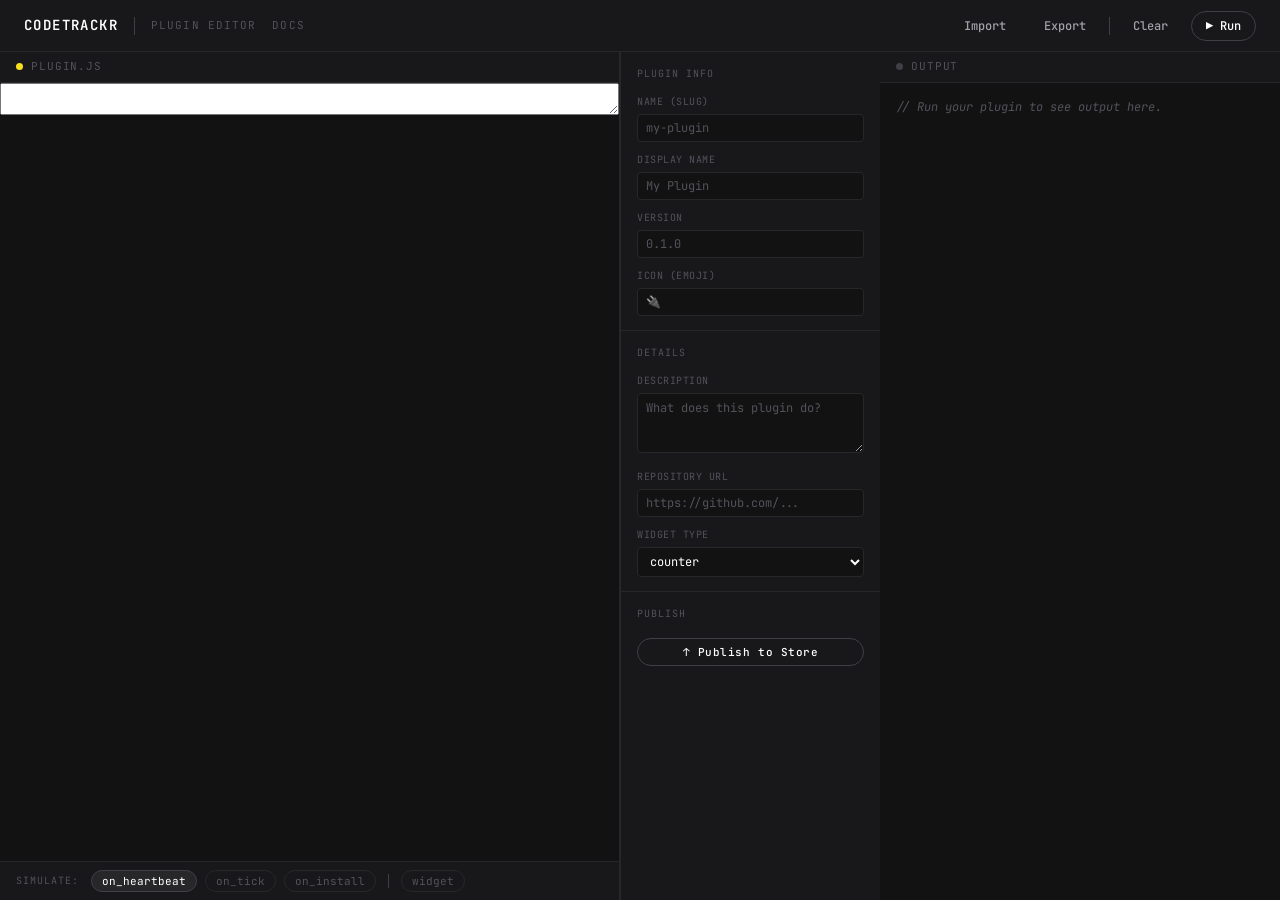
==== static/cteditor.html @ 28f80b46 "Y el desarrollador dijo: “Que exista el repositorio”. Y el repositorio existió." ====
<!DOCTYPE html>
<html lang="en">
<head>
  <meta charset="UTF-8"/>
  <meta name="viewport" content="width=device-width, initial-scale=1.0"/>
  <title>Plugin Editor — CodeTrackr</title>
  <link rel="icon" type="image/png" href="/static/images/logo.png"/>
  <link rel="stylesheet" href="/static/css/main.css"/>
  <link rel="stylesheet" href="https://cdnjs.cloudflare.com/ajax/libs/codemirror/5.65.17/codemirror.min.css"/>
  <link rel="stylesheet" href="https://cdnjs.cloudflare.com/ajax/libs/codemirror/5.65.17/theme/dracula.min.css"/>
  <style>
    html, body {
      height: 100%;
    }

    body {
      display: flex;
      flex-direction: column;
      overflow: hidden;
      height: 100vh;
    }

    /* ── Topbar ── */
    .editor-topbar {
      display: flex;
      align-items: center;
      gap: 16px;
      padding: 0 24px;
      height: 52px;
      background: var(--bg-card);
      border-bottom: 1px solid var(--border);
      flex-shrink: 0;
    }

    .editor-topbar-logo {
      font-family: var(--font-mono);
      font-weight: 600;
      font-size: 14px;
      letter-spacing: 0.1em;
      text-transform: uppercase;
      color: var(--text-main);
    }

    .editor-topbar-sep {
      width: 1px;
      height: 18px;
      background: var(--border-focus);
    }

    .editor-topbar-title {
      font-family: var(--font-mono);
      font-size: 11px;
      text-transform: uppercase;
      letter-spacing: 0.1em;
      color: var(--text-dark);
    }

    .editor-topbar-actions {
      margin-left: auto;
      display: flex;
      gap: 8px;
      align-items: center;
    }

    .btn-run {
      border-color: var(--border-focus) !important;
      color: var(--text-main) !important;
    }

    .btn-run:hover:not(:disabled) {
      background: var(--bg-hover) !important;
    }

    .btn-run:disabled {
      opacity: 0.4;
      cursor: not-allowed;
    }

    /* ── Layout ── */
    .editor-layout {
      display: flex;
      flex: 1;
      overflow: hidden;
      min-height: 0;
    }

    /* ── Editor pane ── */
    .editor-pane {
      flex: 1;
      display: flex;
      flex-direction: column;
      border-right: 1px solid var(--border);
      min-width: 0;
    }

    .pane-header {
      display: flex;
      align-items: center;
      gap: 8px;
      padding: 6px 16px;
      background: var(--bg-card);
      border-bottom: 1px solid var(--border);
      font-family: var(--font-mono);
      font-size: 11px;
      color: var(--text-dark);
      text-transform: uppercase;
      letter-spacing: 0.08em;
      flex-shrink: 0;
    }

    .pane-dot {
      width: 7px;
      height: 7px;
      border-radius: 50%;
      flex-shrink: 0;
    }

    .dot-js  { background: #f7df1e; }
    .dot-out { background: #3f3f46; }

    .CodeMirror {
      flex: 1;
      height: 100% !important;
      font-size: 13px;
      line-height: 1.65;
      font-family: var(--font-mono);
      background: var(--bg) !important;
    }

    .CodeMirror-scroll { height: 100%; }

    .editor-wrapper {
      flex: 1;
      display: flex;
      flex-direction: column;
      overflow: hidden;
    }

    /* ── Trigger bar ── */
    .trigger-bar {
      display: flex;
      gap: 8px;
      align-items: center;
      padding: 8px 16px;
      border-top: 1px solid var(--border);
      background: var(--bg-card);
      flex-shrink: 0;
      flex-wrap: wrap;
    }

    .trigger-label {
      font-family: var(--font-mono);
      font-size: 10px;
      text-transform: uppercase;
      letter-spacing: 0.1em;
      color: var(--text-dark);
      margin-right: 4px;
    }

    .trigger-btn {
      padding: 3px 10px;
      border-radius: var(--radius-pill);
      font-family: var(--font-mono);
      font-size: 11px;
      cursor: pointer;
      border: 1px solid var(--border);
      background: transparent;
      color: var(--text-dark);
      transition: all var(--transition);
    }

    .trigger-btn.active {
      border-color: var(--border-focus);
      color: var(--text-main);
      background: var(--bg-hover);
    }

    .trigger-btn:hover:not(.active) {
      border-color: var(--border-focus);
      color: var(--text-muted);
    }

    .trigger-sep {
      width: 1px;
      height: 14px;
      background: var(--border-focus);
      margin: 0 4px;
      flex-shrink: 0;
    }

    /* ── Output pane ── */
    .output-pane {
      width: 400px;
      flex-shrink: 0;
      display: flex;
      flex-direction: column;
      background: var(--bg);
    }

    .output-body {
      flex: 1;
      overflow-y: auto;
      padding: 14px 16px;
      font-family: var(--font-mono);
      font-size: 12px;
      line-height: 1.7;
    }

    .output-body::-webkit-scrollbar { width: 4px; }
    .output-body::-webkit-scrollbar-track { background: transparent; }
    .output-body::-webkit-scrollbar-thumb { background: var(--border-focus); border-radius: 2px; }

    .out-idle    { color: var(--text-dark); font-style: italic; }
    .out-running { color: var(--text-muted); }
    .out-line    { color: var(--text-muted); white-space: pre-wrap; word-break: break-all; }
    .out-error   { color: #e53; white-space: pre-wrap; word-break: break-all; }
    .out-success { color: var(--text-main); }
    .out-warn    { color: #a1a1aa; white-space: pre-wrap; word-break: break-all; }
    .out-meta    { color: var(--text-dark); font-size: 10px; margin-top: 8px; }
    .out-separator { border: none; border-top: 1px solid var(--border); margin: 10px 0; }

    /* ── Status badge ── */
    .status-badge {
      display: inline-flex;
      align-items: center;
      gap: 5px;
      font-family: var(--font-mono);
      font-size: 10px;
      padding: 2px 8px;
      border-radius: var(--radius-pill);
      border: 1px solid var(--border);
    }

    .status-ok  { border-color: var(--border-focus); color: var(--text-main); }
    .status-err { border-color: #e53; color: #e53; }
    .status-run { border-color: var(--border-focus); color: var(--text-muted); }

    /* ── User pill in topbar ── */
    .topbar-user {
      display: flex;
      align-items: center;
      gap: 8px;
      font-family: var(--font-mono);
      font-size: 11px;
      color: var(--text-dark);
    }
    .topbar-user img {
      width: 22px;
      height: 22px;
      border-radius: 50%;
      border: 1px solid var(--border);
      object-fit: cover;
    }

    /* ── Metadata panel ── */
    .meta-pane {
      width: 260px;
      flex-shrink: 0;
      display: flex;
      flex-direction: column;
      border-left: 1px solid var(--border);
      background: var(--bg-card);
      overflow-y: auto;
    }
    .meta-pane::-webkit-scrollbar { width: 4px; }
    .meta-pane::-webkit-scrollbar-track { background: transparent; }
    .meta-pane::-webkit-scrollbar-thumb { background: var(--border-focus); border-radius: 2px; }

    .meta-section {
      padding: 14px 16px;
      border-bottom: 1px solid var(--border);
    }
    .meta-section:last-child { border-bottom: none; }

    .meta-section-title {
      font-family: var(--font-mono);
      font-size: 10px;
      text-transform: uppercase;
      letter-spacing: 0.1em;
      color: var(--text-dark);
      margin-bottom: 12px;
    }

    .meta-field {
      margin-bottom: 10px;
    }
    .meta-field:last-child { margin-bottom: 0; }

    .meta-label {
      font-family: var(--font-mono);
      font-size: 10px;
      color: var(--text-dark);
      margin-bottom: 4px;
      display: block;
      text-transform: uppercase;
      letter-spacing: 0.05em;
    }

    .meta-input {
      width: 100%;
      background: var(--bg);
      border: 1px solid var(--border);
      border-radius: var(--radius-sm);
      color: var(--text-main);
      font-family: var(--font-mono);
      font-size: 12px;
      padding: 5px 8px;
      box-sizing: border-box;
      transition: border-color var(--transition);
      outline: none;
    }
    .meta-input:focus {
      border-color: var(--border-focus);
    }
    .meta-input::placeholder {
      color: var(--text-dark);
    }
    textarea.meta-input {
      resize: vertical;
      min-height: 60px;
      line-height: 1.5;
    }

    .btn-publish {
      width: 100%;
      justify-content: center;
      font-family: var(--font-mono);
      font-size: 11px;
      letter-spacing: 0.05em;
      border-color: var(--border-focus) !important;
      color: var(--text-main) !important;
      margin-top: 4px;
    }
    .btn-publish:hover:not(:disabled) {
      background: var(--bg-hover) !important;
    }
    .btn-publish:disabled {
      opacity: 0.4;
      cursor: not-allowed;
    }

    .publish-status {
      font-family: var(--font-mono);
      font-size: 10px;
      margin-top: 8px;
      min-height: 14px;
      text-align: center;
    }
    .publish-ok  { color: var(--text-main); }
    .publish-err { color: #e53; }
  </style>
</head>
<body>

<!-- TOPBAR -->
<div class="editor-topbar">
  <a href="/" class="editor-topbar-logo">CodeTrackr</a>
  <div class="editor-topbar-sep"></div>
  <span class="editor-topbar-title">Plugin Editor</span>
  <a href="/docs" class="editor-topbar-title" style="text-decoration:none;" title="Documentation">Docs</a>
  <div class="editor-topbar-actions">
    <div class="topbar-user" id="topbarUser" style="display:none">
      <img id="topbarAvatar" src="" alt="">
      <span id="topbarUsername"></span>
      <div class="editor-topbar-sep"></div>
    </div>
    <button class="btn" onclick="importPlugin()" title="Import plugin (.js or .ctplugin)">Import</button>
    <button class="btn" onclick="exportPlugin()" title="Export as .ctplugin">Export</button>
    <div class="editor-topbar-sep"></div>
    <button class="btn" onclick="clearEditor()">Clear</button>
    <button class="btn btn-run" id="runBtn" onclick="runCode()">▶ Run</button>
  </div>
  <input type="file" id="importInput" accept=".js,.ctplugin" style="display:none" onchange="handleImport(event)">
</div>

<div class="editor-layout">

  <!-- Editor -->
  <div class="editor-pane">
    <div class="pane-header">
      <span class="pane-dot dot-js"></span>
      plugin.js
    </div>
    <div class="editor-wrapper">
      <textarea id="editor" autocomplete="off"></textarea>
    </div>
    <div class="trigger-bar">
      <span class="trigger-label">Simulate:</span>
      <button class="trigger-btn active" data-trigger="on_heartbeat" onclick="selectTrigger(this)">on_heartbeat</button>
      <button class="trigger-btn" data-trigger="on_tick" onclick="selectTrigger(this)">on_tick</button>
      <button class="trigger-btn" data-trigger="on_install" onclick="selectTrigger(this)">on_install</button>
      <div class="trigger-sep"></div>
      <button class="trigger-btn" data-trigger="widget" onclick="selectTrigger(this)">widget</button>
    </div>
  </div>

  <!-- Metadata panel -->
  <div class="meta-pane">
    <div class="meta-section">
      <div class="meta-section-title">Plugin Info</div>
      <div class="meta-field">
        <label class="meta-label" for="metaName">Name (slug)</label>
        <input class="meta-input" id="metaName" type="text" placeholder="my-plugin" autocomplete="off" spellcheck="false">
      </div>
      <div class="meta-field">
        <label class="meta-label" for="metaDisplayName">Display Name</label>
        <input class="meta-input" id="metaDisplayName" type="text" placeholder="My Plugin" autocomplete="off">
      </div>
      <div class="meta-field">
        <label class="meta-label" for="metaVersion">Version</label>
        <input class="meta-input" id="metaVersion" type="text" placeholder="0.1.0" autocomplete="off" spellcheck="false">
      </div>
      <div class="meta-field">
        <label class="meta-label" for="metaIcon">Icon (emoji)</label>
        <input class="meta-input" id="metaIcon" type="text" placeholder="🔌" autocomplete="off" maxlength="4">
      </div>
    </div>
    <div class="meta-section">
      <div class="meta-section-title">Details</div>
      <div class="meta-field">
        <label class="meta-label" for="metaDescription">Description</label>
        <textarea class="meta-input" id="metaDescription" placeholder="What does this plugin do?"></textarea>
      </div>
      <div class="meta-field">
        <label class="meta-label" for="metaRepository">Repository URL</label>
        <input class="meta-input" id="metaRepository" type="url" placeholder="https://github.com/..." autocomplete="off">
      </div>
      <div class="meta-field">
        <label class="meta-label" for="metaWidgetType">Widget Type</label>
        <select class="meta-input" id="metaWidgetType">
          <option value="counter">counter</option>
          <option value="chart">chart</option>
          <option value="list">list</option>
          <option value="custom">custom</option>
        </select>
      </div>
    </div>
    <div class="meta-section">
      <div class="meta-section-title">Publish</div>
      <button class="btn btn-publish" id="publishBtn" onclick="publishPlugin()">↑ Publish to Store</button>
      <div class="publish-status" id="publishStatus"></div>
    </div>
  </div>

  <!-- Output -->
  <div class="output-pane">
    <div class="pane-header">
      <span class="pane-dot dot-out"></span>
      Output
      <span id="statusBadge" style="margin-left:auto"></span>
    </div>
    <div class="output-body" id="output">
      <div class="out-idle">// Run your plugin to see output here.</div>
    </div>
    <div id="widget-output" style="display:none; flex:1; padding:16px; overflow:auto; border-top:1px solid var(--border);"></div>
  </div>

</div>

<script src="https://cdnjs.cloudflare.com/ajax/libs/codemirror/5.65.17/codemirror.min.js"></script>
<script src="https://cdnjs.cloudflare.com/ajax/libs/codemirror/5.65.17/mode/javascript/javascript.min.js"></script>
<script src="https://cdnjs.cloudflare.com/ajax/libs/codemirror/5.65.17/addon/edit/closebrackets.min.js"></script>
<script src="https://cdnjs.cloudflare.com/ajax/libs/codemirror/5.65.17/addon/edit/matchbrackets.min.js"></script>
<script src="https://cdnjs.cloudflare.com/ajax/libs/codemirror/5.65.17/addon/comment/comment.min.js"></script>

<script>
const TEMPLATE = `// CodeTrackr Plugin — Sandbox Preview
// Available globals: ctx, heartbeat (for on_heartbeat), log(), warn(), error()
//
// ctx = {
//   user_id: "uuid",
//   db: { query: async (sql, params) => [...rows] },
//   redis: { get: async (key) => value, set: async (key, value) => void },
//   config: { base_url: "https://..." }
// }

// ── Lifecycle hooks ───────────────────────────────────────────────────────────

async function on_heartbeat(ctx, heartbeat) {
  log("Heartbeat received!");
  log("Project:", heartbeat.project);
  log("Language:", heartbeat.language);
  log("Duration:", heartbeat.duration, "seconds");
}

async function on_tick(ctx) {
  log("Tick! Running background task...");
}

async function on_install(ctx) {
  log("Plugin installed for user:", ctx.user_id);
}

// ── Custom HTTP endpoints (RPC) ───────────────────────────────────────────────
// Declare handlers here to expose them as:
//   POST /api/v1/plugins/<your-plugin-name>/rpc/<handler-name>
// Each handler receives (ctx, req) and must return a JSON-serializable value.

const endpoints = {

  // Example: delete the authenticated user's account
  "delete-account": async (ctx, req) => {
    // Confirm the user passed a valid confirmation token
    if (req.confirm !== "DELETE_MY_ACCOUNT") {
      return { ok: false, error: "Missing confirmation" };
    }
    await ctx.db.query(
      "DELETE FROM users WHERE id = $1",
      [ctx.user_id]
    );
    return { ok: true, message: "Account deleted" };
  },

  // Example: reset weekly stats
  "reset-stats": async (ctx, req) => {
    await ctx.db.query(
      "DELETE FROM heartbeats WHERE user_id = $1 AND created_at > NOW() - INTERVAL '7 days'",
      [ctx.user_id]
    );
    await ctx.redis.del("stats:" + ctx.user_id);
    return { ok: true };
  },

};
`;

const cm = CodeMirror.fromTextArea(document.getElementById('editor'), {
  mode: 'javascript',
  theme: 'dracula',
  lineNumbers: true,
  autoCloseBrackets: true,
  matchBrackets: true,
  indentUnit: 2,
  tabSize: 2,
  indentWithTabs: false,
  extraKeys: {
    'Ctrl-Enter': runCode,
    'Cmd-Enter': runCode,
    'Ctrl-/': (cm) => cm.execCommand('toggleComment'),
    'Cmd-/': (cm) => cm.execCommand('toggleComment'),
  }
});
// Resize CodeMirror to fill wrapper
function resizeCM() {
  const wrapper = document.querySelector('.editor-wrapper');
  cm.setSize('100%', wrapper.clientHeight + 'px');
}
window.addEventListener('resize', resizeCM);
setTimeout(resizeCM, 50);

let currentTrigger = 'on_heartbeat';

function selectTrigger(el) {
  document.querySelectorAll('.trigger-btn').forEach(b => b.classList.remove('active'));
  el.classList.add('active');
  currentTrigger = el.dataset.trigger;
  const handlerInput = document.getElementById('rpc-handler-input');
  const bodyInput = document.getElementById('rpc-body-input');
  const isRpc = currentTrigger === 'rpc';
  const isWidget = currentTrigger === 'widget';
  if (handlerInput) handlerInput.style.display = isRpc ? 'inline-block' : 'none';
  if (bodyInput) bodyInput.style.display = isRpc ? 'inline-block' : 'none';
  // Alternar entre output de texto (plugins) y output de widget (DOM)
  document.getElementById('output').style.display = isWidget ? 'none' : '';
  document.getElementById('widget-output').style.display = isWidget ? 'block' : 'none';
}

function loadTemplate() {
  cm.setValue(TEMPLATE);
  document.getElementById('output').innerHTML = '<div class="out-idle">// Run your plugin to see output here.</div>';
  document.getElementById('statusBadge').innerHTML = '';
}

function clearEditor() {
  cm.setValue('');
  document.getElementById('output').innerHTML = '<div class="out-idle">// Run your plugin to see output here.</div>';
  document.getElementById('statusBadge').innerHTML = '';
}

function clearOutput() {
  document.getElementById('output').innerHTML = '<div class="out-idle">// Run your plugin to see output here.</div>';
  document.getElementById('statusBadge').innerHTML = '';
}

function appendOutput(html) {
  const out = document.getElementById('output');
  out.innerHTML += html;
  out.scrollTop = out.scrollHeight;
}

function setStatus(type, text) {
  const badge = document.getElementById('statusBadge');
  badge.innerHTML = `<span class="status-badge status-${type}">${text}</span>`;
}

function runWidgetScript(code) {
  const widgetOut = document.getElementById('widget-output');
  const t0 = performance.now();
  widgetOut.innerHTML = '';
  setStatus('run', '● running');

  const container = document.createElement('div');
  container.style.cssText = 'width:100%;';
  widgetOut.appendChild(container);

  const token = localStorage.getItem('ct_token') || '';

  try {
    const fn = new Function('container', 'token', code);
    fn(container, token);
    const elapsed = ((performance.now() - t0) / 1000).toFixed(2);
    const meta = document.createElement('div');
    meta.style.cssText = 'font-size:10px;color:var(--text-dark);font-family:var(--font-mono);margin-top:12px;padding-top:8px;border-top:1px solid var(--border);';
    meta.textContent = `exit 0 · ${elapsed}s`;
    widgetOut.appendChild(meta);
    setStatus('ok', '✓ ok');
  } catch (e) {
    const err = document.createElement('div');
    err.style.cssText = 'color:#e53;font-family:var(--font-mono);font-size:12px;white-space:pre-wrap;';
    err.textContent = `✗ ${e.message}`;
    widgetOut.appendChild(err);
    setStatus('err', '✗ error');
  }
}

async function runCode() {
  const code = cm.getValue();
  if (!code.trim()) return;

  if (currentTrigger === 'widget') {
    runWidgetScript(code);
    return;
  }

  const runBtn = document.getElementById('runBtn');
  runBtn.disabled = true;
  runBtn.textContent = '⏳ Running…';

  const rpcHandlerEl = document.getElementById('rpc-handler-input');
  const rpcBodyEl = document.getElementById('rpc-body-input');
  const rpcHandler = rpcHandlerEl?.value.trim() || 'endpoint';
  const label = currentTrigger === 'rpc' ? `rpc:<strong>${escHtml(rpcHandler)}</strong>` : `<strong>${currentTrigger}</strong>`;
  const out = document.getElementById('output');
  out.innerHTML = `<div class="out-running">▶ Running ${label}…</div><hr class="out-separator"/>`;
  setStatus('run', '● running');

  const t0 = performance.now();

  try {
    const rpcBody = rpcBodyEl ? (() => { try { return JSON.parse(rpcBodyEl.value || 'null'); } catch { return null; } })() : undefined;
    const token = localStorage.getItem('ct_token');
    const resp = await fetch('/api/v1/cteditor/run', {
      method: 'POST',
      headers: {
        'Content-Type': 'application/json',
        ...(token ? { 'Authorization': `Bearer ${token}` } : {}),
      },
      body: JSON.stringify({
        code,
        trigger: currentTrigger === 'rpc' ? `rpc:${rpcHandler}` : currentTrigger,
        rpc_body: currentTrigger === 'rpc' ? rpcBody : undefined,
      })
    });

    const data = await resp.json();
    const elapsed = ((performance.now() - t0) / 1000).toFixed(2);

    if (data.stdout) {
      data.stdout.split('\n').filter(l => l !== '').forEach(line => {
        if (line.startsWith('[UI] ')) {
          appendOutput(`<div class="out-ui">${escHtml(line.slice(5))}</div>`);
        } else {
          const cls = line.startsWith('[WARN]') ? 'out-warn'
                    : line.startsWith('[ERROR]') ? 'out-error'
                    : 'out-line';
          appendOutput(`<div class="${cls}">${escHtml(line)}</div>`);
        }
      });
    }

    if (data.stderr && data.stderr.trim()) {
      appendOutput(`<hr class="out-separator"/>`);
      data.stderr.split('\n').filter(l => l !== '').forEach(line => {
        appendOutput(`<div class="out-error">${escHtml(line)}</div>`);
      });
    }

    appendOutput(`<hr class="out-separator"/>`);

    if (data.success) {
      appendOutput(`<div class="out-success">✓ Completed successfully</div>`);
      appendOutput(`<div class="out-meta">exit 0 · ${elapsed}s</div>`);
      setStatus('ok', '✓ ok');
    } else {
      const errMsg = (data.stderr && data.stderr.trim()) ? '' : '✗ Plugin exited with error';
      if (errMsg) appendOutput(`<div class="out-error">${escHtml(errMsg)}</div>`);
      appendOutput(`<div class="out-meta">exit 1 · ${elapsed}s</div>`);
      setStatus('err', '✗ error');
    }

  } catch (e) {
    appendOutput(`<div class="out-error">✗ Request failed: ${escHtml(e.message)}</div>`);
    setStatus('err', '✗ error');
  }

  runBtn.disabled = false;
  runBtn.textContent = '▶ Run';
}

// ── Metadata helpers ────────────────────────────────────────────────────────

function getMeta() {
  return {
    name:         document.getElementById('metaName').value.trim(),
    display_name: document.getElementById('metaDisplayName').value.trim(),
    version:      document.getElementById('metaVersion').value.trim() || '0.1.0',
    icon:         document.getElementById('metaIcon').value.trim() || '🔌',
    description:  document.getElementById('metaDescription').value.trim() || null,
    repository:   document.getElementById('metaRepository').value.trim() || null,
    widget_type:  document.getElementById('metaWidgetType').value,
  };
}

function setMeta(meta) {
  if (!meta) return;
  document.getElementById('metaName').value        = meta.name         || '';
  document.getElementById('metaDisplayName').value = meta.display_name || '';
  document.getElementById('metaVersion').value     = meta.version      || '';
  document.getElementById('metaIcon').value        = meta.icon         || '';
  document.getElementById('metaDescription').value = meta.description  || '';
  document.getElementById('metaRepository').value  = meta.repository   || '';
  if (meta.widget_type) {
    document.getElementById('metaWidgetType').value = meta.widget_type;
  }
}

// ── Export — .ctplugin (JSON: { meta, code }) ────────────────────────────────

function exportPlugin() {
  const code = cm.getValue();
  if (!code.trim()) return;
  const meta = getMeta();
  const slug = meta.name || 'plugin';
  const payload = JSON.stringify({ meta, code }, null, 2);
  const blob = new Blob([payload], { type: 'application/json' });
  const url = URL.createObjectURL(blob);
  const a = document.createElement('a');
  a.href = url;
  a.download = slug + '.ctplugin';
  a.click();
  URL.revokeObjectURL(url);
}

// ── Import — acepta .js (solo código) o .ctplugin (JSON con meta + código) ──

function importPlugin() {
  document.getElementById('importInput').value = '';
  document.getElementById('importInput').click();
}

function handleImport(event) {
  const file = event.target.files[0];
  if (!file) return;
  const reader = new FileReader();
  reader.onload = (e) => {
    const text = e.target.result;
    if (file.name.endsWith('.ctplugin')) {
      try {
        const parsed = JSON.parse(text);
        cm.setValue(parsed.code || '');
        setMeta(parsed.meta || {});
      } catch {
        cm.setValue(text);
      }
    } else {
      cm.setValue(text);
    }
    document.getElementById('output').innerHTML = '<div class="out-idle">// Run your plugin to see output here.</div>';
    document.getElementById('statusBadge').innerHTML = '';
  };
  reader.readAsText(file);
}

// ── Publish ──────────────────────────────────────────────────────────────────

async function publishPlugin() {
  const token = localStorage.getItem('ct_token');
  if (!token) {
    setPublishStatus('err', '✗ Not logged in. Please sign in first.');
    return;
  }
  const meta = getMeta();
  if (!meta.name) {
    setPublishStatus('err', '✗ Name (slug) is required.');
    return;
  }
  if (!meta.display_name) {
    setPublishStatus('err', '✗ Display Name is required.');
    return;
  }
  const code = cm.getValue();
  if (!code.trim()) {
    setPublishStatus('err', '✗ Plugin code is empty.');
    return;
  }

  const btn = document.getElementById('publishBtn');
  btn.disabled = true;
  btn.textContent = '⏳ Publishing…';
  setPublishStatus('', '');

  try {
    const resp = await fetch('/api/v1/store/publish', {
      method: 'POST',
      headers: {
        'Content-Type': 'application/json',
        'Authorization': `Bearer ${token}`,
      },
      body: JSON.stringify({ ...meta, script: code }),
    });
    const data = await resp.json();
    if (resp.ok) {
      setPublishStatus('ok', '✓ Published successfully!');
    } else {
      setPublishStatus('err', '✗ ' + (data.error || 'Publish failed'));
    }
  } catch (e) {
    setPublishStatus('err', '✗ ' + e.message);
  }

  btn.disabled = false;
  btn.textContent = '↑ Publish to Store';
}

function setPublishStatus(type, msg) {
  const el = document.getElementById('publishStatus');
  el.className = 'publish-status' + (type ? ' publish-' + type : '');
  el.textContent = msg;
}

// ── Load current user ────────────────────────────────────────────────────────

async function loadUser() {
  const token = localStorage.getItem('ct_token');
  if (!token) return;
  try {
    const resp = await fetch('/api/v1/user/me', {
      headers: { 'Authorization': `Bearer ${token}` },
    });
    if (!resp.ok) return;
    const data = await resp.json();
    const user = data.user || data;
    if (user && user.username) {
      const pill = document.getElementById('topbarUser');
      const avatar = document.getElementById('topbarAvatar');
      const username = document.getElementById('topbarUsername');
      if (user.avatar_url) {
        avatar.src = user.avatar_url;
        avatar.style.display = '';
      } else {
        avatar.style.display = 'none';
      }
      username.textContent = user.username;
      pill.style.display = 'flex';
    }
  } catch { /* silently ignore */ }
}

loadUser();

function escHtml(str) {
  return str.replace(/&/g,'&amp;').replace(/</g,'&lt;').replace(/>/g,'&gt;');
}
</script>
</body>
</html>
---- static/css/main.css ----
@import url('https://fonts.googleapis.com/css2?family=Inter:wght@300;400;500;600&family=JetBrains+Mono:wght@400;500&display=swap');

:root {
  --bg: #121212;
  --bg-card: #18181b;
  --bg-input: #1a1a1a;
  --bg-hover: #27272a;

  --text-main: #ffffff;
  --text-muted: #a1a1aa;
  --text-dark: #52525b;

  --border: #27272a;
  --border-focus: #3f3f46;

  --font-sans: 'Inter', system-ui, sans-serif;
  --font-mono: 'JetBrains Mono', monospace;

  --radius-sm: 4px;
  --radius: 8px;
  --radius-pill: 99px;

  --transition: 150ms ease;
}

*,
*::before,
*::after {
  box-sizing: border-box;
  margin: 0;
  padding: 0;
}

body {
  font-family: var(--font-sans);
  background: var(--bg);
  color: var(--text-muted);
  line-height: 1.6;
  -webkit-font-smoothing: antialiased;
  font-size: 14px;
}

a {
  color: var(--text-muted);
  text-decoration: none;
  transition: color var(--transition);
}

a:hover {
  color: var(--text-main);
}

code {
  font-family: var(--font-mono);
  font-size: 12px;
}

ul {
  list-style: none;
}

.container {
  max-width: 1000px;
  margin: 0 auto;
  padding: 0 24px;
}

.hidden {
  display: none !important;
}

/* ── Typography ──────────────────────────────────────────────────────────── */
h1,
h2,
h3,
h4 {
  color: var(--text-main);
  font-weight: 500;
  font-family: var(--font-sans);
  letter-spacing: -0.02em;
}

p {
  color: var(--text-muted);
}

strong {
  color: var(--text-main);
  font-weight: 500;
}

/* ── Buttons & Pills ─────────────────────────────────────────────────────── */
.btn {
  display: inline-flex;
  align-items: center;
  justify-content: center;
  gap: 8px;
  padding: 6px 14px;
  border-radius: var(--radius-pill);
  font-family: var(--font-mono);
  font-size: 12px;
  font-weight: 500;
  cursor: pointer;
  border: 1px solid transparent;
  background: transparent;
  color: var(--text-muted);
  transition: all var(--transition);
}

.btn:hover {
  background: var(--bg-hover);
  color: var(--text-main);
  border-color: var(--border-focus);
}

.key-hint {
  display: inline-flex;
  align-items: center;
  justify-content: center;
  background: var(--bg-hover);
  border: 1px solid var(--border-focus);
  border-radius: 4px;
  padding: 2px 6px;
  font-size: 10px;
  color: var(--text-muted);
}

/* ── Nav ─────────────────────────────────────────────────────────────────── */
.nav {
  padding: 32px 0;
}

.nav-inner {
  display: flex;
  align-items: center;
  justify-content: space-between;
}

.nav-logo {
  font-family: var(--font-mono);
  font-weight: 600;
  color: var(--text-main);
  font-size: 14px;
  letter-spacing: 0.1em;
  text-transform: uppercase;
}

.nav-links {
  display: flex;
  gap: 24px;
  font-size: 13px;
}

/* ── Layout & Sections ───────────────────────────────────────────────────── */
.section {
  padding: 80px 0;
  border-bottom: 1px solid var(--border);
}

.section:last-child {
  border-bottom: none;
}

.section-header {
  margin-bottom: 40px;
}

.section-title {
  font-size: 24px;
  margin-bottom: 8px;
  text-transform: uppercase;
  letter-spacing: 0.05em;
  font-family: var(--font-mono);
}

.section-desc {
  font-size: 14px;
  color: var(--text-dark);
}

/* Hero / Login */
.hero {
  text-align: center;
  padding: 120px 0;
  border-bottom: 1px solid var(--border);
}

.hero-logo-big {
  font-size: 48px;
  font-weight: 600;
  margin-bottom: 8px;
  font-family: var(--font-mono);
  letter-spacing: 0.05em;
  color: var(--text-main);
  line-height: 1;
}

.hero-desc {
  margin: 0 auto 32px;
  color: var(--text-muted);
  font-size: 13px;
}

.hero-desc strong {
  color: var(--text-main);
}

.login-box {
  max-width: 320px;
  margin: 0 auto;
}

.login-actions {
  display: flex;
  justify-content: center;
  gap: 8px;
  margin-top: 16px;
  flex-wrap: wrap;
}

/* Grid Components */
.grid-3 {
  display: grid;
  grid-template-columns: repeat(3, 1fr);
  gap: 24px;
}

.grid-2 {
  display: grid;
  grid-template-columns: repeat(2, 1fr);
  gap: 24px;
}

.card {
  padding: 24px;
  border: 1px solid var(--border);
  border-radius: var(--radius);
  background: var(--bg);
}

.card h3 {
  font-size: 14px;
  margin-bottom: 8px;
  color: var(--text-main);
}

.card p {
  font-size: 13px;
  color: var(--text-muted);
}

.card code {
  display: block;
  background: var(--bg-card);
  padding: 8px 12px;
  border: 1px solid var(--border);
  border-radius: var(--radius-sm);
  margin-top: 16px;
  color: var(--text-muted);
}

/* Letter Section */
.letter-wrapper {
  padding: 3px;
  background: var(--bg-card);
  border: 1px solid var(--border);
  position: relative;
}

.letter-inner {
  padding: 60px;
  border: 1px solid var(--border);
  background: var(--bg);
  background-image:
    linear-gradient(var(--bg-card) 1px, transparent 1px),
    linear-gradient(90deg, var(--bg-card) 1px, transparent 1px);
  background-size: 20px 20px;
  position: relative;
}

.letter-tag {
  font-size: 10px;
  font-family: var(--font-mono);
  color: var(--text-dark);
  text-transform: uppercase;
  letter-spacing: 0.1em;
  margin-bottom: 12px;
  display: block;
}

.letter-title {
  font-size: 28px;
  color: #3b82f6;
  margin-bottom: 32px;
  font-family: var(--font-sans);
  font-weight: 400;
}

.letter-body {
  font-family: var(--font-mono);
  font-size: 14px;
  line-height: 1.8;
  color: var(--text-muted);
  max-width: 650px;
}

.letter-body p {
  margin-bottom: 24px;
}

.letter-seal {
  position: absolute;
  top: 60px;
  right: 60px;
  width: 100px;
  height: 100px;
  border: 2px dashed var(--border-focus);
  border-radius: 50%;
  display: flex;
  align-items: center;
  justify-content: center;
  color: var(--text-dark);
  font-family: var(--font-mono);
  font-size: 9px;
  text-align: center;
  text-transform: uppercase;
  letter-spacing: 0.05em;
  transform: rotate(-15deg);
  opacity: 0.5;
}

.letter-footer {
  margin-top: 48px;
  display: flex;
  align-items: center;
  gap: 12px;
}

.letter-avatar {
  width: 32px;
  height: 32px;
  border-radius: 50%;
  background: var(--bg-card);
  overflow: hidden;
  border: 1px solid var(--border);
}

.letter-avatar img {
  width: 100%;
  height: 100%;
  object-fit: cover;
}

.letter-author-name {
  color: var(--text-main);
  font-weight: 500;
  font-size: 14px;
}

.letter-author-sub {
  color: var(--text-dark);
  font-family: var(--font-mono);
  font-size: 11px;
}

/* Leaderboard Table completely minimal */
.table-wrapper {
  overflow-x: auto;
  border-top: 1px solid var(--border);
  border-bottom: 1px solid var(--border);
  padding: 8px 0;
}

table {
  width: 100%;
  border-collapse: collapse;
  font-size: 12px;
  font-family: var(--font-mono);
}

th {
  text-align: left;
  padding: 12px 16px;
  border-bottom: 1px solid var(--border);
  color: var(--text-main);
  font-weight: 400;
}

td {
  padding: 12px 16px;
  border-bottom: 1px solid transparent;
  color: var(--text-dark);
}

tr:hover td {
  color: var(--text-main);
}

.td-main {
  color: var(--text-muted);
  white-space: nowrap;
}

/* Inputs & Forms */
.input-group {
  position: relative;
  margin-bottom: 12px;
}

.input-group input {
  width: 100%;
  background: var(--bg-card);
  border: 1px solid var(--border);
  border-radius: 6px;
  padding: 10px 14px 10px 36px;
  color: var(--text-main);
  font-family: var(--font-sans);
  font-size: 13px;
  outline: none;
  transition: border var(--transition);
}

.input-group input:focus {
  border-color: var(--border-focus);
}

.input-icon {
  position: absolute;
  left: 12px;
  top: 50%;
  transform: translateY(-50%);
  color: var(--text-dark);
  font-size: 14px;
}

/* Footer */
.footer {
  padding: 40px 0;
  font-size: 12px;
  color: var(--text-dark);
  border-top: 1px solid var(--border);
}

.footer-inner {
  display: flex;
  justify-content: space-between;
  align-items: center;
  flex-wrap: wrap;
  gap: 16px;
}

.footer-links {
  display: flex;
  gap: 16px;
}

/* Dashboard overrides */
.dash-nav {
  border-bottom: 1px solid var(--border);
  padding: 24px 0;
}

.dash-header {
  margin: 40px 0;
  display: flex;
  justify-content: space-between;
  align-items: flex-end;
}

.dash-header h1 {
  font-size: 24px;
  font-family: var(--font-mono);
  font-weight: 500;
}

.d-card {
  border: 1px solid var(--border);
  padding: 24px;
  border-radius: var(--radius);
  display: flex;
  flex-direction: column;
  gap: 8px;
}

.d-val {
  font-size: 24px;
  color: var(--text-main);
  font-family: var(--font-mono);
}

.d-label {
  font-size: 12px;
  color: var(--text-dark);
  text-transform: uppercase;
}

/* Code Blocks */
pre {
  background: var(--bg-card);
  border: 1px solid var(--border);
  padding: 16px;
  border-radius: var(--radius);
  overflow-x: auto;
  color: var(--text-muted);
}

.code-tabs {
  display: flex;
  gap: 16px;
  margin-bottom: -16px;
  padding: 12px 16px;
  border-bottom: 1px solid var(--border);
}

.code-tab {
  background: none;
  border: none;
  font-family: var(--font-mono);
  font-size: 12px;
  color: var(--text-dark);
  cursor: pointer;
}

.code-tab.active {
  color: var(--text-main);
}

.nav-user-pill {
  display: flex;
  align-items: center;
  padding: 4px 12px 4px 4px;
  background: var(--bg-hover);
  border: 1px solid var(--border-focus);
  border-radius: var(--radius-pill);
  font-size: 13px;
  color: var(--text-main);
  transition: all var(--transition);
}

.nav-user-pill:hover {
  border-color: var(--text-muted);
}
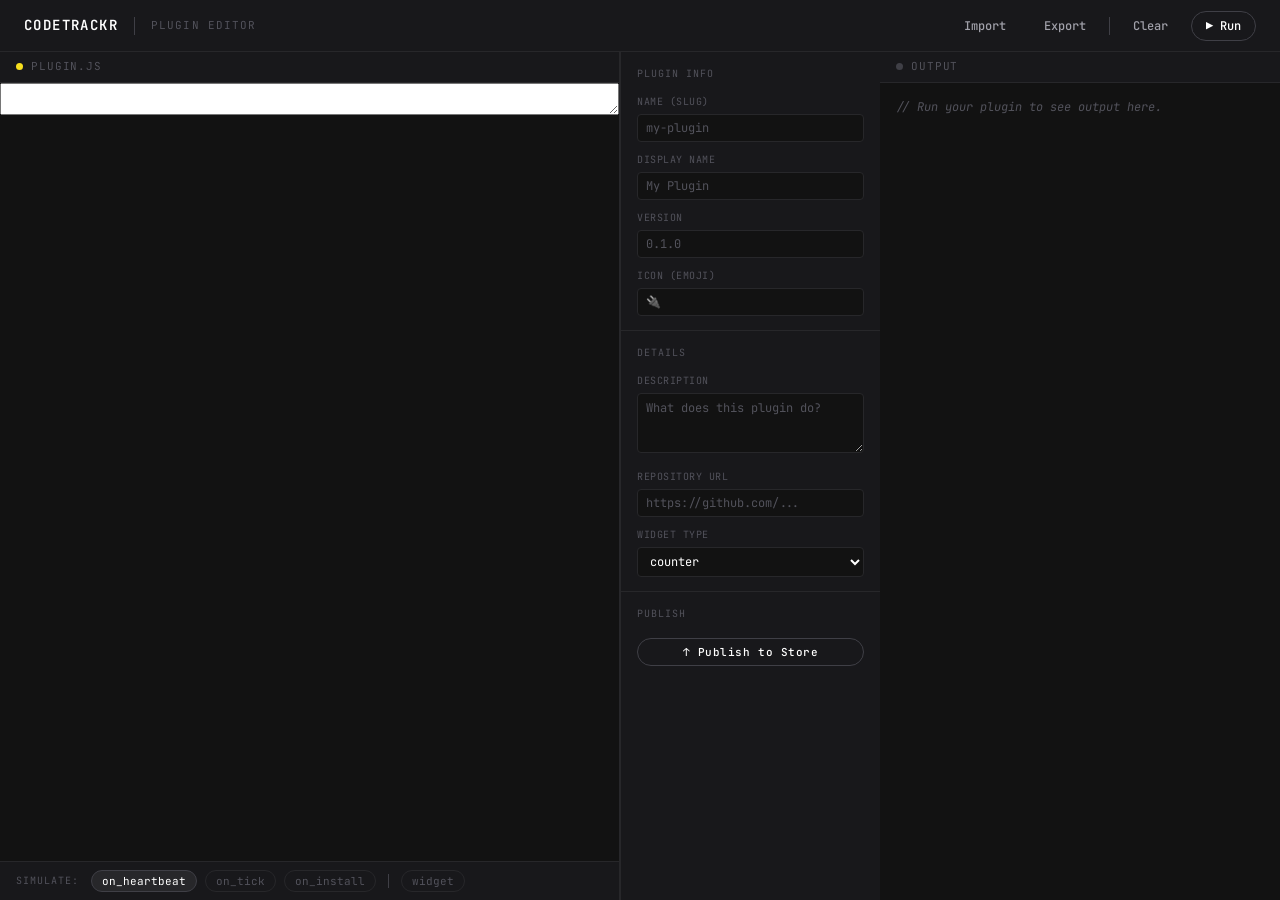
==== commit 2eb45b7a: "Agrega tabla user_dashboard_order, endpoint para guardar orden de paneles, mejora validación SQL de " ====
--- a/static/cteditor.html
+++ b/static/cteditor.html
@@ -357,7 +357,6 @@
   <a href="/" class="editor-topbar-logo">CodeTrackr</a>
   <div class="editor-topbar-sep"></div>
   <span class="editor-topbar-title">Plugin Editor</span>
-  <a href="/docs" class="editor-topbar-title" style="text-decoration:none;" title="Documentation">Docs</a>
   <div class="editor-topbar-actions">
     <div class="topbar-user" id="topbarUser" style="display:none">
       <img id="topbarAvatar" src="" alt="">
@@ -423,7 +422,7 @@
       </div>
       <div class="meta-field">
         <label class="meta-label" for="metaRepository">Repository URL</label>
-        <input class="meta-input" id="metaRepository" type="url" placeholder="https://github.com/..." autocomplete="off">
+        <input class="meta-input" id="metaRepository" type="text" placeholder="https://github.com/..." autocomplete="off">
       </div>
       <div class="meta-field">
         <label class="meta-label" for="metaWidgetType">Widget Type</label>
@@ -574,7 +573,10 @@
 function clearEditor() {
   cm.setValue('');
   document.getElementById('output').innerHTML = '<div class="out-idle">// Run your plugin to see output here.</div>';
+  document.getElementById('widget-output').innerHTML = '';
   document.getElementById('statusBadge').innerHTML = '';
+  setMeta({ name: '', display_name: '', version: '', icon: '', description: '', repository: '', widget_type: 'counter' });
+  setPublishStatus('', '');
 }
 
 function clearOutput() {
--- a/static/css/main.css
+++ b/static/css/main.css
@@ -537,6 +537,22 @@
   transition: all var(--transition);
 }
 
+.panel-drag-ghost {
+  opacity: 0.4;
+  border: 1px dashed var(--border-focus) !important;
+}
+
+.sortable-fallback {
+  opacity: 0.9 !important;
+  box-shadow: 0 4px 24px rgba(0,0,0,0.4) !important;
+  pointer-events: none !important;
+  z-index: 9999 !important;
+}
+
+.panel-drag-handle:active {
+  cursor: grabbing;
+}
+
 .nav-user-pill:hover {
   border-color: var(--text-muted);
 }
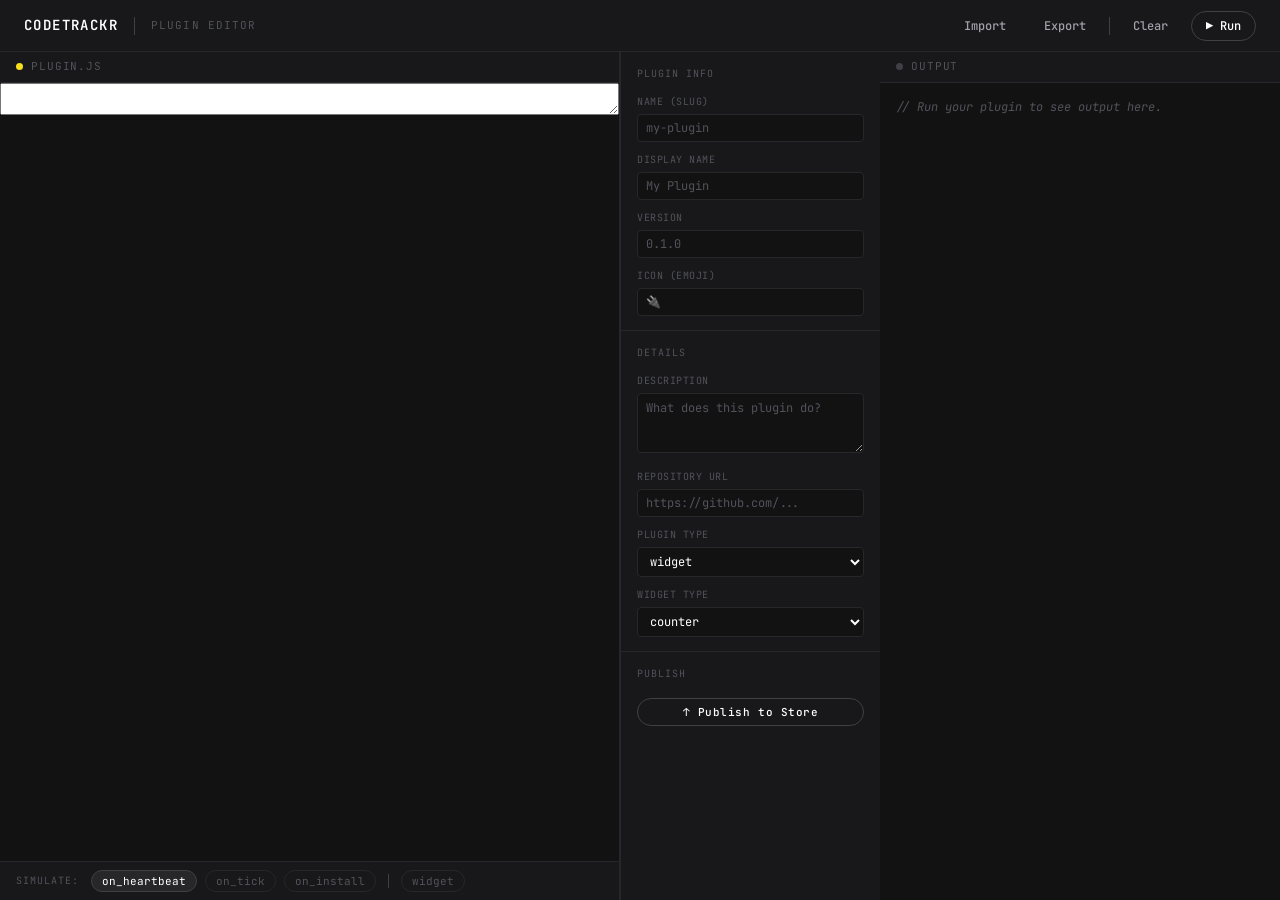
==== commit 2ce3bcd8: "Agrega soporte para dependencias de plugins, temas personalizables, campo available_for_hire, tabla " ====
--- a/static/cteditor.html
+++ b/static/cteditor.html
@@ -425,6 +425,13 @@
         <input class="meta-input" id="metaRepository" type="text" placeholder="https://github.com/..." autocomplete="off">
       </div>
       <div class="meta-field">
+        <label class="meta-label" for="metaPluginType">Plugin Type</label>
+        <select class="meta-input" id="metaPluginType" onchange="onMetaPluginTypeChange(this.value)">
+          <option value="widget">widget</option>
+          <option value="lifecycle">lifecycle</option>
+        </select>
+      </div>
+      <div class="meta-field" id="metaWidgetTypeRow">
         <label class="meta-label" for="metaWidgetType">Widget Type</label>
         <select class="meta-input" id="metaWidgetType">
           <option value="counter">counter</option>
@@ -711,7 +718,22 @@
 
 // ── Metadata helpers ────────────────────────────────────────────────────────
 
+function onMetaPluginTypeChange(type) {
+  const isLifecycle = type === 'lifecycle';
+  const row = document.getElementById('metaWidgetTypeRow');
+  if (row) row.style.display = isLifecycle ? 'none' : '';
+  // Ocultar trigger 'widget' en la trigger bar si es lifecycle
+  const widgetTrigger = document.querySelector('.trigger-btn[data-trigger="widget"]');
+  if (widgetTrigger) widgetTrigger.style.display = isLifecycle ? 'none' : '';
+  if (isLifecycle && currentTrigger === 'widget') {
+    const firstBtn = document.querySelector('.trigger-btn[data-trigger="on_heartbeat"]');
+    if (firstBtn) selectTrigger(firstBtn);
+  }
+}
+
 function getMeta() {
+  const pluginType = document.getElementById('metaPluginType').value;
+  const isLifecycle = pluginType === 'lifecycle';
   return {
     name:         document.getElementById('metaName').value.trim(),
     display_name: document.getElementById('metaDisplayName').value.trim(),
@@ -719,7 +741,8 @@
     icon:         document.getElementById('metaIcon').value.trim() || '🔌',
     description:  document.getElementById('metaDescription').value.trim() || null,
     repository:   document.getElementById('metaRepository').value.trim() || null,
-    widget_type:  document.getElementById('metaWidgetType').value,
+    plugin_type:  pluginType,
+    widget_type:  isLifecycle ? null : document.getElementById('metaWidgetType').value,
   };
 }
 
@@ -731,6 +754,9 @@
   document.getElementById('metaIcon').value        = meta.icon         || '';
   document.getElementById('metaDescription').value = meta.description  || '';
   document.getElementById('metaRepository').value  = meta.repository   || '';
+  const pluginType = meta.plugin_type || 'widget';
+  document.getElementById('metaPluginType').value = pluginType;
+  onMetaPluginTypeChange(pluginType);
   if (meta.widget_type) {
     document.getElementById('metaWidgetType').value = meta.widget_type;
   }
--- a/static/css/main.css
+++ b/static/css/main.css
@@ -21,6 +21,8 @@
   --radius-pill: 99px;
 
   --transition: 150ms ease;
+
+  --accent: #6366f1;
 }
 
 *,
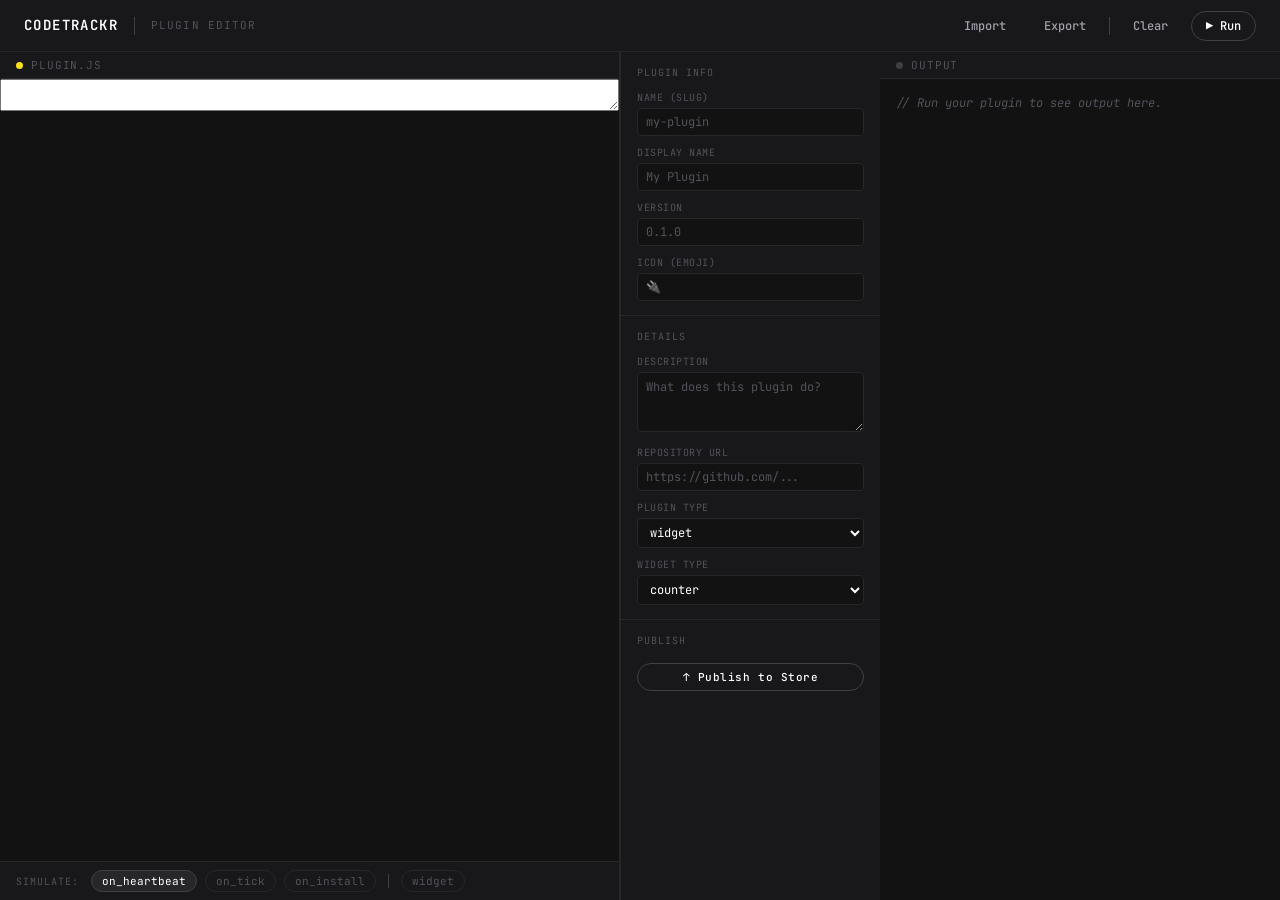
==== commit 2319b3d3: "Agrega soporte para cuentas anónimas, refresh tokens con rotación automática, sistema de permisos de" ====
--- a/static/cteditor.html
+++ b/static/cteditor.html
@@ -615,14 +615,70 @@
   const token = localStorage.getItem('ct_token') || '';
 
   try {
-    const fn = new Function('container', 'token', code);
-    fn(container, token);
-    const elapsed = ((performance.now() - t0) / 1000).toFixed(2);
-    const meta = document.createElement('div');
-    meta.style.cssText = 'font-size:10px;color:var(--text-dark);font-family:var(--font-mono);margin-top:12px;padding-top:8px;border-top:1px solid var(--border);';
-    meta.textContent = `exit 0 · ${elapsed}s`;
-    widgetOut.appendChild(meta);
-    setStatus('ok', '✓ ok');
+    // Crear sandbox iframe para aislar el código del widget
+    const iframe = document.createElement('iframe');
+    iframe.style.cssText = 'width:100%; height:400px; border:none; border-radius:4px;';
+    iframe.sandbox = 'allow-scripts';
+    
+    // Crear HTML seguro para el sandbox
+    const sandboxHTML = `
+      <!DOCTYPE html>
+      <html>
+        <head>
+          <meta charset="utf-8">
+          <style>
+            body { margin:0; padding:12px; font-family:system-ui; font-size:14px; }
+            .widget-container { min-height:300px; }
+          </style>
+        </head>
+        <body>
+          <div class="widget-container" id="widget-container"></div>
+          <script>
+            // API segura limitada para el widget
+            const safeAPI = {
+              container: document.getElementById('widget-container'),
+              token: '${token}',
+              fetch: function(url, options) {
+                // Solo permitir fetch al mismo dominio
+                if (url.startsWith('/') || url.includes(window.location.hostname)) {
+                  return fetch(url, options);
+                }
+                throw new Error('External requests not allowed');
+              }
+            };
+            
+            // Ejecutar código con API limitada
+            try {
+              (function() { ${code.replace(/`/g, '\\`').replace(/\$/g, '\\$')} }).call(safeAPI);
+            } catch (e) {
+              safeAPI.container.innerHTML = '<span style="color:red;">⚠ Widget error: ' + e.message + '</span>';
+            }
+          <\/script>
+        </body>
+      </html>
+    `;
+    
+    container.innerHTML = '';
+    container.appendChild(iframe);
+    
+    iframe.onload = () => {
+      try {
+        iframe.contentDocument.body.innerHTML = sandboxHTML;
+        const elapsed = ((performance.now() - t0) / 1000).toFixed(2);
+        const meta = document.createElement('div');
+        meta.style.cssText = 'font-size:10px;color:var(--text-dark);font-family:var(--font-mono);margin-top:12px;padding-top:8px;border-top:1px solid var(--border);';
+        meta.textContent = `exit 0 · ${elapsed}s`;
+        widgetOut.appendChild(meta);
+        setStatus('ok', '✓ ok');
+      } catch (e) {
+        const err = document.createElement('div');
+        err.style.cssText = 'color:#e53;font-family:var(--font-mono);font-size:12px;white-space:pre-wrap;';
+        err.textContent = `✗ Sandbox error: ${e.message}`;
+        widgetOut.appendChild(err);
+        setStatus('err', '✗ error');
+      }
+    };
+    
   } catch (e) {
     const err = document.createElement('div');
     err.style.cssText = 'color:#e53;font-family:var(--font-mono);font-size:12px;white-space:pre-wrap;';
--- a/static/css/main.css
+++ b/static/css/main.css
@@ -37,7 +37,7 @@
   font-family: var(--font-sans);
   background: var(--bg);
   color: var(--text-muted);
-  line-height: 1.6;
+  line-height: 1.3;
   -webkit-font-smoothing: antialiased;
   font-size: 14px;
 }
@@ -151,6 +151,19 @@
   display: flex;
   gap: 24px;
   font-size: 13px;
+  align-items: center;
+}
+
+.nav-links li {
+  display: flex;
+  align-items: center;
+}
+
+.nav-link {
+  display: inline-flex;
+  align-items: center;
+  line-height: 1;
+  padding: 4px 0;
 }
 
 /* ── Layout & Sections ───────────────────────────────────────────────────── */
@@ -557,4 +570,157 @@
 
 .nav-user-pill:hover {
   border-color: var(--text-muted);
-}+}
+
+/* ── Responsive ──────────────────────────────────────────────────────────── */
+
+.nav-toggle {
+  display: none;
+  background: none;
+  border: none;
+  cursor: pointer;
+  padding: 4px;
+  color: var(--text-muted);
+  flex-direction: column;
+  gap: 5px;
+}
+
+.nav-toggle span {
+  display: block;
+  width: 18px;
+  height: 2px;
+  background: currentColor;
+  transition: all var(--transition);
+}
+
+@media (max-width: 768px) {
+  .grid-3 {
+    grid-template-columns: repeat(2, 1fr);
+  }
+
+  .section {
+    padding: 56px 0;
+  }
+
+  .hero {
+    padding: 80px 0;
+  }
+
+  .hero-logo-big {
+    font-size: 36px;
+  }
+}
+
+@media (max-width: 600px) {
+  .container {
+    padding: 0 16px;
+  }
+
+  .nav {
+    padding: 20px 0;
+  }
+
+  .nav-toggle {
+    display: flex;
+  }
+
+  .nav-inner {
+    flex-wrap: wrap;
+  }
+
+  .nav-links {
+    display: none;
+    flex-direction: column;
+    gap: 16px;
+    padding: 16px 0 4px;
+    width: 100%;
+    align-items: flex-start;
+  }
+
+  .nav-links.open {
+    display: flex;
+  }
+
+  .grid-3 {
+    grid-template-columns: 1fr;
+  }
+
+  .grid-2 {
+    grid-template-columns: 1fr;
+  }
+
+  .section {
+    padding: 40px 0;
+  }
+
+  .hero {
+    padding: 56px 0;
+  }
+
+  .hero-logo-big {
+    font-size: 28px;
+  }
+
+  .section-title {
+    font-size: 18px;
+  }
+
+  .letter-inner {
+    padding: 24px;
+  }
+
+  .letter-seal {
+    display: none;
+  }
+
+  .letter-body p br {
+    display: none;
+  }
+
+  .footer-inner {
+    flex-direction: column;
+    align-items: flex-start;
+  }
+
+  /* Dashboard header row */
+  #dashboard > .container > div:first-child {
+    flex-direction: column;
+    align-items: flex-start;
+    gap: 16px;
+  }
+
+  #dashboard > .container > div:first-child > div:last-child {
+    flex-wrap: wrap;
+    gap: 8px;
+  }
+
+  /* Profile settings bio/website grid */
+  #profile-settings-card > div:nth-child(2) {
+    grid-template-columns: 1fr !important;
+  }
+
+  /* Leaderboard section header */
+  #leaderboard .section-header {
+    flex-direction: column !important;
+    align-items: flex-start !important;
+    gap: 12px;
+  }
+
+  #leaderboard .section-header > div {
+    flex-wrap: wrap;
+    gap: 10px !important;
+  }
+
+  /* Store controls */
+  #store-controls {
+    flex-wrap: wrap;
+  }
+
+  /* Plugin store header */
+  #plugin-store > div:first-child,
+  #theme-store-section > div:first-child {
+    flex-direction: column;
+    align-items: flex-start;
+    gap: 12px;
+  }
+}
